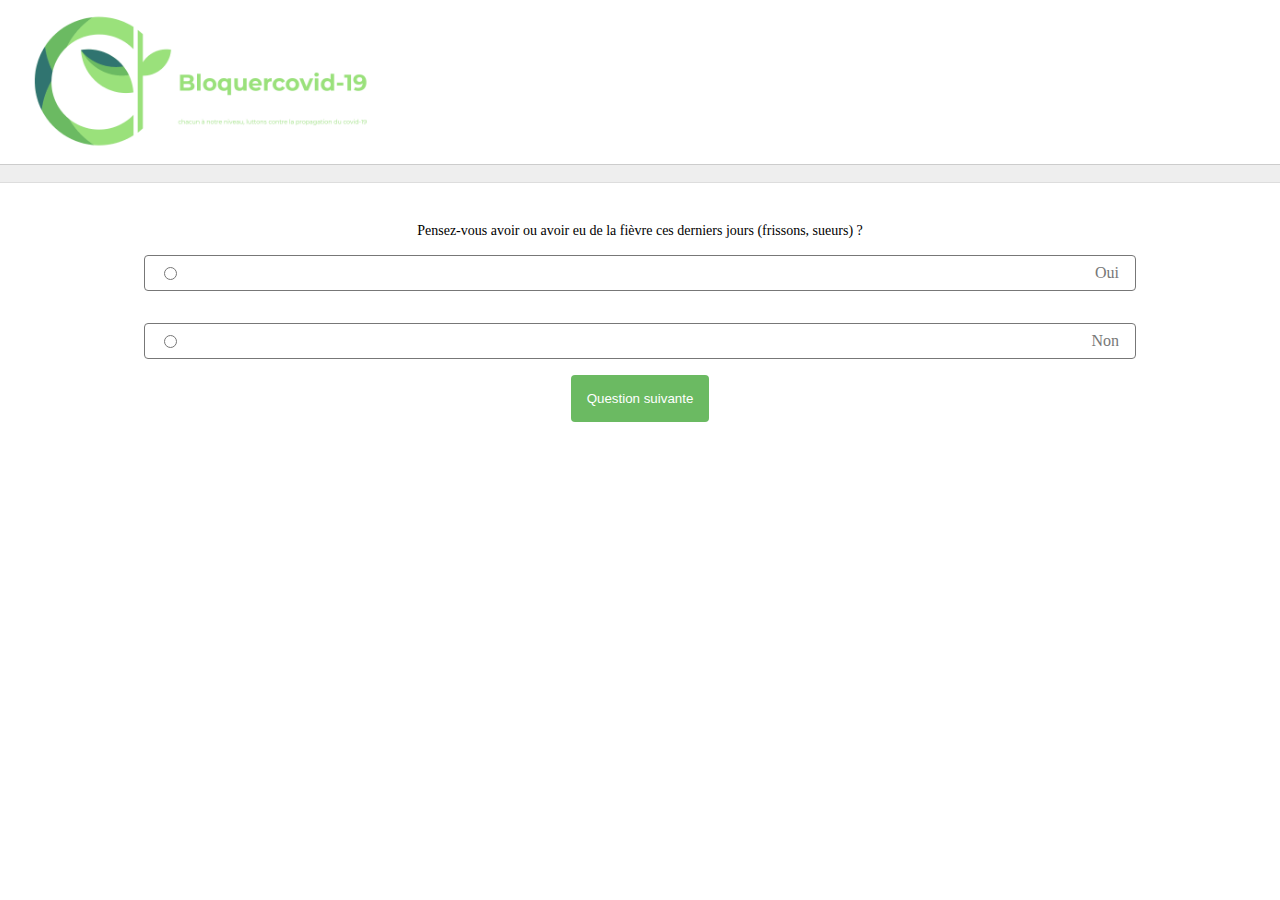
==== autotest/index.html @ 59148ec9 "first commit" ====
<!DOCTYPE html>
<html lang="en">
<head>
    <meta charset="UTF-8">
    <meta name="viewport" content="width=device-width, initial-scale=1.0">
    <link rel="stylesheet" href="../style.css">
    <link rel="stylesheet" href="style.css">
    <title>Auto Test | Bloquer covid-19</title>
</head>
<body>
    <header>
        <div class="logo-cn">
            <img src="../assets/facebook_cover_photo_1.png" alt="Logo" class="logo">
        </div>
    </header>

    <!-- La barre de progression qui nous permet de voir le nombre de question qui nous reste -->
    <div class="progress-bar">
        <div id="pbv" class="progress-bar-value"></div>
    </div>

    <main>

        <h1 class="question"></h1>

        <div class="suggestions">

        </div>

        <button class="next-btn">Question suivante</button>

    </main>

    <script src="./script.js" type="module"></script>
</body>
</html>
---- style.css ----
/**

    color-pm: #6bba62
    color-pm-dark: #307470
    color-pm-light: #9ae17b

*/


* {
    margin: 0px;
    padding: 0px;
    box-sizing: border-box;
}

header {
    display: flex;
    flex-direction: row;
    flex-wrap: nowrap;
    align-items: center;
    justify-content: space-between;
    padding: 8px;
    border-bottom: 1px solid #cccccc;
    background-color: white;
    z-index: 2;
    position: sticky;
    top: 0px;
    left: 0px;
}

.logo {
    width: auto;
    height: 16vh;
}

nav {
    display: none;
    transition: 0.4s;
}

.show-nav {
    display: flex;
    flex-direction: column;
    width: 100vw;
    position: absolute;
    left: 0px;
    top: 19vh;
    background-color: white;
}

.nav-item {
    text-decoration: none;
    padding: 8px 16px;
    border-bottom: 1px solid #6bba62;
    color: #307470;
}

.humberger-btn {
    color: #6bba62;
    border: 1px solid #6bba62;
    padding: 8px;
    background-color: white;
    border-radius: 4px;
}

button:hover {
    cursor: pointer;
}

.home-cn {
    background-image:
    linear-gradient(to bottom, rgba(0, 0, 0, 0.52), rgba(117, 19, 93, 0.73)), url(https://images.unsplash.com/photo-1542884748-2b87b36c6b90?ixlib=rb-1.2.1&ixid=eyJhcHBfaWQiOjEyMDd9&auto=format&fit=crop&w=750&q=80);
    background-size: cover;
    height: auto;
    display: flex;
    flex-direction: column;
    align-items: center;
    justify-content: center;
    padding: 40px 10px;
}

.explanation {
    padding: 20px;
}

.explanation h1 {
    text-align: center;
    padding: 20px;
    color: white;
}

.explanation p {
    text-align: center;
    padding: 20px;
    color: white;
}

.test-form {
    background-color: white;
    padding: 20px;
    box-shadow: -1px 2px 10px #444444;
    border-radius: 4px;
    display: flex;
    flex-direction: column;
}

.form-group {
    display: flex;
    flex-direction: column;
    padding: 16px 0px;
}

.form-group input {
    padding: 16px;
    border: 1px solid #cccccc;
    border-radius: 4px;
}

.test-form .custom-link {
    width: 100%;
}

button, .custom-link {
    text-decoration: none;
    background-color: #6bba62;
    color: white;
    border: none;
    padding: 16px;
    border-radius: 4px;
    display: inline-block;
    text-align: center;
}

main {
    padding: 20px;
}

main section h1 {
    color: #6bba62;
    text-align: center;
    padding: 20px;
    font-size: 5vw;
}

footer {
    background-color: #eeeeee;
    padding: 20px;
}

footer h1 {
    color: #6bba62;
    padding-bottom: 8px;
}

footer p {
    font-size: 16px;
}

strong {
    color: #307470;
    font-weight: bold;
    font-size: 20px;
}
---- autotest/style.css ----
.progress-bar {
    height: 2vh;
    background-color: #eeeeee;
    border-bottom: 1px solid #dddddd;
    width: 100vw;
}

.progress-bar-value {
    width: 0%;
    background-color: #9ae17b;
    height: 100%;
    transition: 0.8s;
}

main {
    display: flex;
    flex-direction: column;
    justify-content: space-evenly;
    align-items: center;
    width: 100vw;
    padding-top: 40px;
}

.form-suggestion {
    display: flex;
    flex-direction: row;
    justify-content: space-between;
    align-items: center;
    padding: 16px;
    width: 80vw;
}

.form-suggestion label {
    border: 1px solid #777777;
    color: #777777;
    flex-grow: 10;
    text-align: right;
    border-radius: 4px;
    padding: 8px 16px;
    transition: 0.4s;
    width: 100%;
    display: block;

}

.form-suggestion input {
    margin-left: 20px;
    position: absolute;
    transition: 0.4s;
}

input[type="radio"]:checked+label {
    background-color: #307470;
    color: white;
}

h1 {
    font-size: 14px;
    text-align: center;
    font-weight: normal;
}
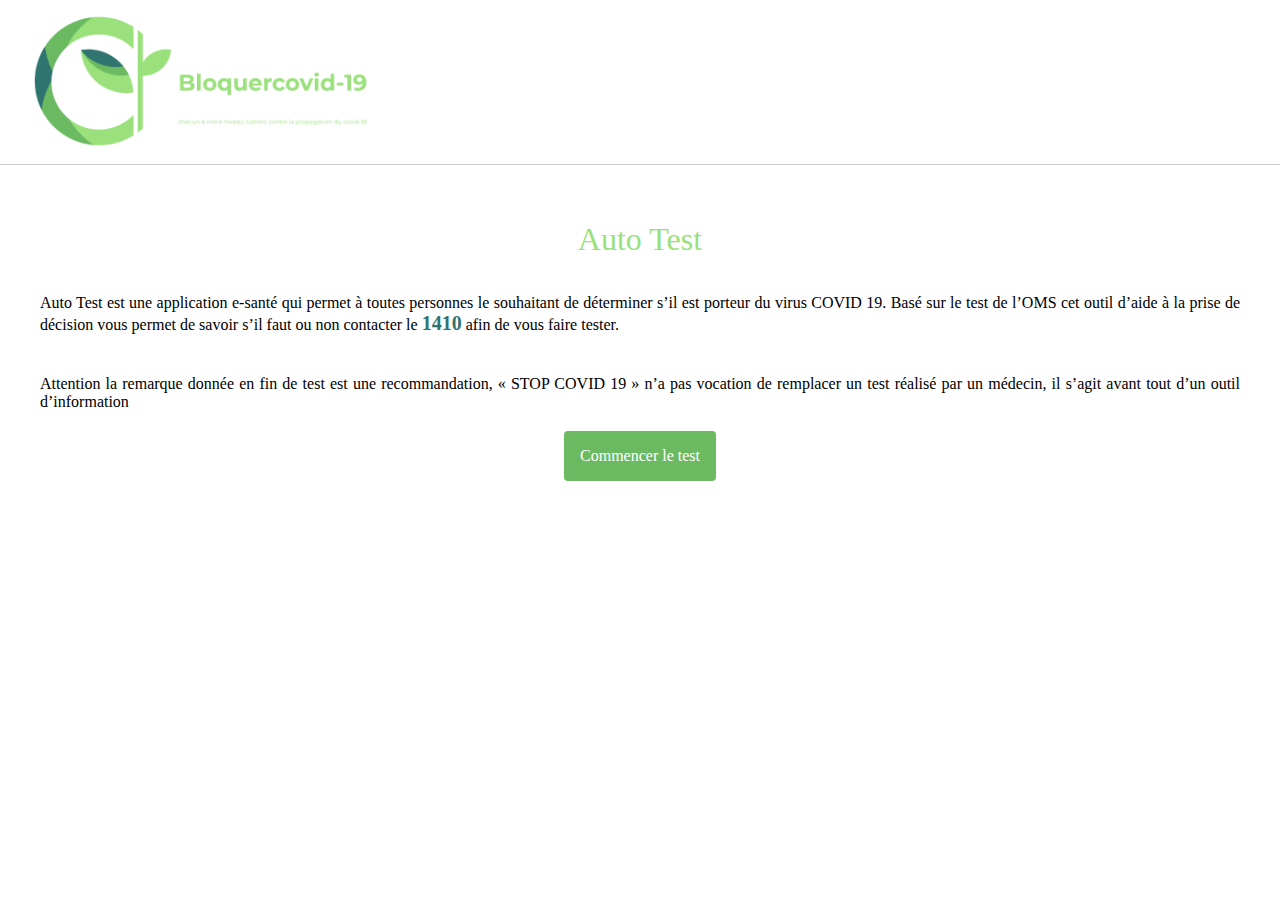
==== commit 943f9522: "save" ====
--- a/autotest/index.html
+++ b/autotest/index.html
@@ -14,23 +14,14 @@
         </div>
     </header>
 
-    <!-- La barre de progression qui nous permet de voir le nombre de question qui nous reste -->
-    <div class="progress-bar">
-        <div id="pbv" class="progress-bar-value"></div>
-    </div>
+    <main>
+        <h1>Auto Test</h1>
 
-    <main>
+        <p>Auto Test est une application e-santé qui permet à toutes personnes le souhaitant de déterminer s’il est porteur du virus COVID 19. Basé sur le test de l’OMS cet outil d’aide à la prise de décision vous permet de savoir s’il faut ou non contacter le <strong>1410</strong>  afin de vous faire tester.</p>
+    
+        <p> Attention la remarque donnée en fin de test est une recommandation, « STOP COVID 19 » n’a pas vocation de remplacer un test réalisé par un médecin, il s’agit avant tout d’un outil d’information</p>
 
-        <h1 class="question"></h1>
-
-        <div class="suggestions">
-
-        </div>
-
-        <button class="next-btn">Question suivante</button>
-
+        <a href="autotest.html" class="custom-link">Commencer le test</a>
     </main>
-
-    <script src="./script.js" type="module"></script>
 </body>
 </html>--- a/style.css
+++ b/style.css
@@ -67,10 +67,21 @@
     cursor: pointer;
 }
 
+a.disable {
+    background-color: #cccccc;
+    color: #eeeeee;
+}
+
+a.disable:hover {
+    cursor: not-allowed;
+}
+
 .home-cn {
     background-image:
-    linear-gradient(to bottom, rgba(0, 0, 0, 0.52), rgba(117, 19, 93, 0.73)), url(https://images.unsplash.com/photo-1542884748-2b87b36c6b90?ixlib=rb-1.2.1&ixid=eyJhcHBfaWQiOjEyMDd9&auto=format&fit=crop&w=750&q=80);
+    linear-gradient(to bottom, rgba(77, 77, 77, 0.52), rgba(49, 49, 49, 0.73)), url(https://images.unsplash.com/photo-1542884748-2b87b36c6b90?ixlib=rb-1.2.1&ixid=eyJhcHBfaWQiOjEyMDd9&auto=format&fit=crop&w=750&q=80);
     background-size: cover;
+    background-repeat:   no-repeat;
+    background-position: center center; 
     height: auto;
     display: flex;
     flex-direction: column;
@@ -160,4 +171,42 @@
     color: #307470;
     font-weight: bold;
     font-size: 20px;
+}
+
+@media screen and (min-width: 900px){
+
+    .humberger-btn {
+        display: none;
+    }
+
+    nav {
+        display: flex;
+        flex-direction: row;
+        justify-content: space-evenly;
+    }
+
+    .nav-item {
+        border-bottom: none;
+    }
+
+    .home-cn {
+        display: flex;
+        flex-direction: row;
+        height: 90vh;
+    }
+
+    .explanation {
+        width: 50%;
+        justify-content: start;
+        display: flex;
+        flex-direction: column;
+    }
+
+    .explanation h1 {
+        text-align: start;
+    }
+
+    .explanation p {
+        text-align: start;
+    }
 }--- a/autotest/style.css
+++ b/autotest/style.css
@@ -4,6 +4,10 @@
     background-color: #eeeeee;
     border-bottom: 1px solid #dddddd;
     width: 100vw;
+    position: sticky;
+    top: 0px;
+    left: 0px;
+    z-index: 4;
 }
 
 .progress-bar-value {
@@ -56,7 +60,14 @@
 }
 
 h1 {
-    font-size: 14px;
     text-align: center;
     font-weight: normal;
-}+    color: #9ae17b;
+    padding: 16px 16px;
+}
+
+p {
+    text-align: justify;
+    padding: 20px;
+}
+
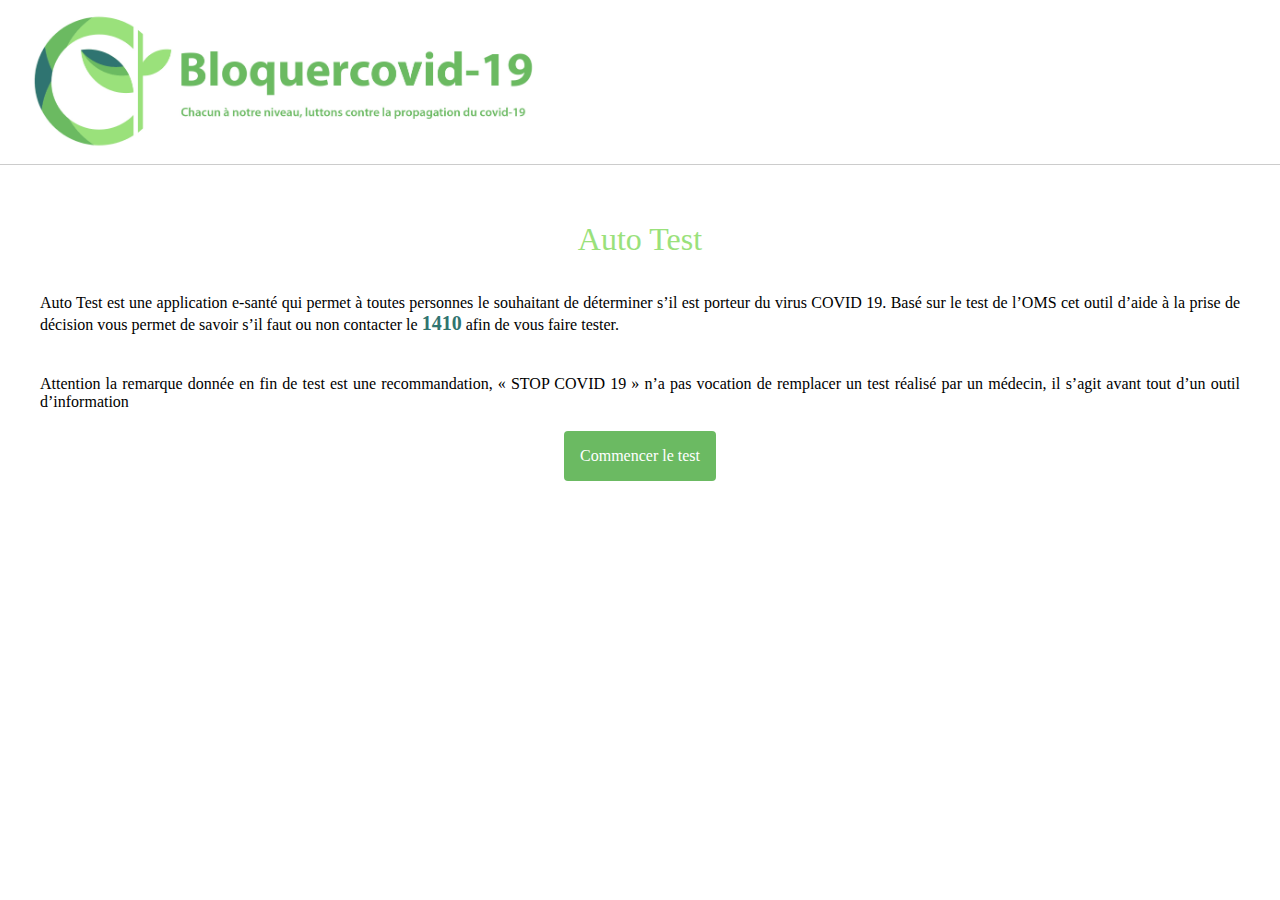
==== commit e68533bb: "save" ====
--- a/autotest/index.html
+++ b/autotest/index.html
@@ -10,7 +10,7 @@
 <body>
     <header>
         <div class="logo-cn">
-            <img src="../assets/facebook_cover_photo_1.png" alt="Logo" class="logo">
+            <img src="../assets/logo.jpg" alt="Logo" class="logo">
         </div>
     </header>
 
--- a/style.css
+++ b/style.css
@@ -65,15 +65,6 @@
 
 button:hover {
     cursor: pointer;
-}
-
-a.disable {
-    background-color: #cccccc;
-    color: #eeeeee;
-}
-
-a.disable:hover {
-    cursor: not-allowed;
 }
 
 .home-cn {
@@ -140,6 +131,7 @@
     border-radius: 4px;
     display: inline-block;
     text-align: center;
+    transition: 1s;
 }
 
 main {
@@ -171,6 +163,15 @@
     color: #307470;
     font-weight: bold;
     font-size: 20px;
+}
+
+button.disable, a.disable {
+    background-color: #cccccc;
+    color: #777777;
+}
+
+button.disable:hover, a.disable:hover {
+    cursor: not-allowed;
 }
 
 @media screen and (min-width: 900px){
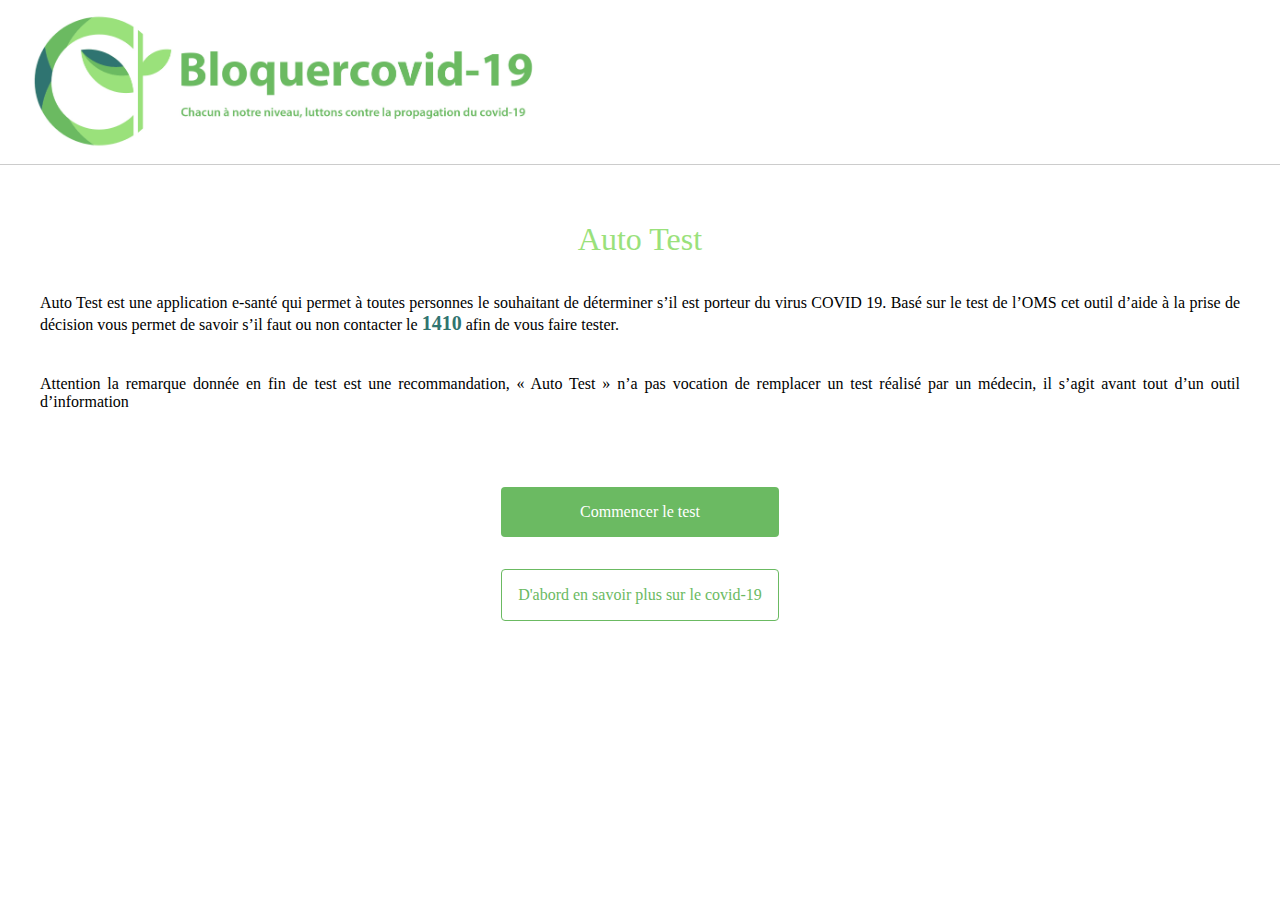
==== commit 54090186: "save" ====
--- a/autotest/index.html
+++ b/autotest/index.html
@@ -6,6 +6,20 @@
     <link rel="stylesheet" href="../style.css">
     <link rel="stylesheet" href="style.css">
     <title>Auto Test | Bloquer covid-19</title>
+
+    <style>
+
+        .actions {
+            padding: 40px;
+            display: flex;
+            flex-direction: column;
+            justify-content: center;
+        }
+
+        .actions * {
+            margin: 16px;
+        }
+    </style>
 </head>
 <body>
     <header>
@@ -19,9 +33,12 @@
 
         <p>Auto Test est une application e-santé qui permet à toutes personnes le souhaitant de déterminer s’il est porteur du virus COVID 19. Basé sur le test de l’OMS cet outil d’aide à la prise de décision vous permet de savoir s’il faut ou non contacter le <strong>1410</strong>  afin de vous faire tester.</p>
     
-        <p> Attention la remarque donnée en fin de test est une recommandation, « STOP COVID 19 » n’a pas vocation de remplacer un test réalisé par un médecin, il s’agit avant tout d’un outil d’information</p>
+        <p> Attention la remarque donnée en fin de test est une recommandation, « Auto Test » n’a pas vocation de remplacer un test réalisé par un médecin, il s’agit avant tout d’un outil d’information</p>
 
-        <a href="autotest.html" class="custom-link">Commencer le test</a>
+        <div class="actions">
+            <a href="autotest.html" class="custom-link">Commencer le test</a>
+            <a href="../index.html#apropos" class="custom-link-lite">D'abord en savoir plus sur le covid-19</a>
+        </div>
     </main>
 </body>
 </html>--- a/style.css
+++ b/style.css
@@ -1,9 +1,10 @@
 /**
-
     color-pm: #6bba62
     color-pm-dark: #307470
     color-pm-light: #9ae17b
 
+    font-family: 'Merriweather', serif;
+    font-family: 'Baloo Da 2', cursive;
 */
 
 
@@ -11,6 +12,7 @@
     margin: 0px;
     padding: 0px;
     box-sizing: border-box;
+    font-family: 'Baloo Da 2', cursive;
 }
 
 header {
@@ -134,6 +136,18 @@
     transition: 1s;
 }
 
+.custom-link-lite {
+    text-decoration: none;
+    background-color: white;
+    color: #6bba62;
+    border: 1px solid #6bba62;
+    padding: 16px;
+    border-radius: 4px;
+    display: inline-block;
+    text-align: center;
+    transition: 1s;
+}
+
 main {
     padding: 20px;
 }
--- a/autotest/style.css
+++ b/autotest/style.css
@@ -4,9 +4,7 @@
     background-color: #eeeeee;
     border-bottom: 1px solid #dddddd;
     width: 100vw;
-    position: sticky;
-    top: 0px;
-    left: 0px;
+    position: fixed;
     z-index: 4;
 }
 
@@ -71,3 +69,9 @@
     padding: 20px;
 }
 
+@media screen and (min-width: 620px){
+
+    .form-suggestion {
+        width: 40vw;
+    }
+}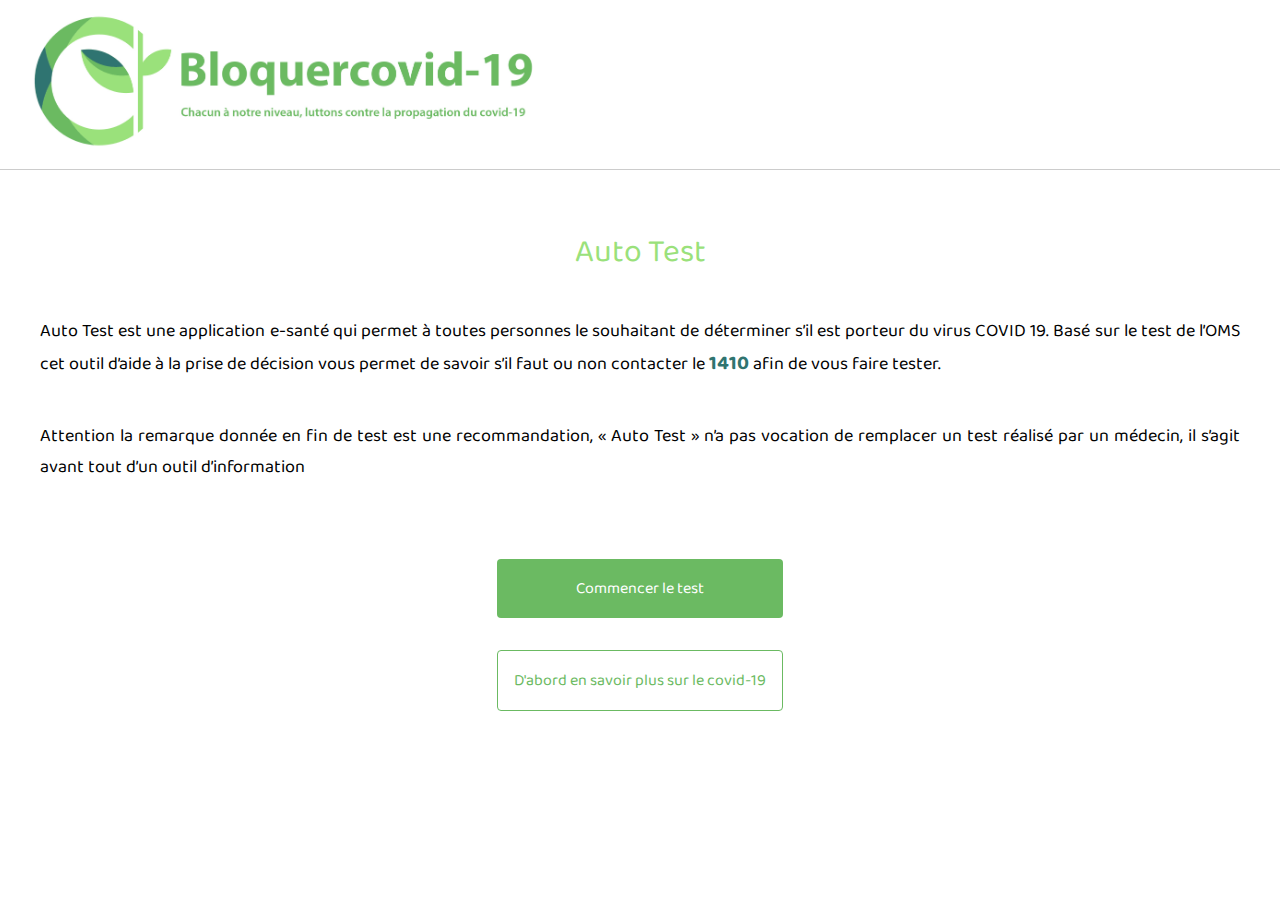
==== commit f4e0654c: "save" ====
--- a/autotest/index.html
+++ b/autotest/index.html
@@ -3,6 +3,7 @@
 <head>
     <meta charset="UTF-8">
     <meta name="viewport" content="width=device-width, initial-scale=1.0">
+    <link href="https://fonts.googleapis.com/css?family=Baloo+Da+2|Merriweather&display=swap" rel="stylesheet"> 
     <link rel="stylesheet" href="../style.css">
     <link rel="stylesheet" href="style.css">
     <title>Auto Test | Bloquer covid-19</title>
--- a/style.css
+++ b/style.css
@@ -28,6 +28,8 @@
     position: sticky;
     top: 0px;
     left: 0px;
+    width: 100vw;
+    overflow-x: hidden;
 }
 
 .logo {
@@ -150,6 +152,7 @@
 
 main {
     padding: 20px;
+    overflow-x: hidden;
 }
 
 main section h1 {
@@ -167,10 +170,6 @@
 footer h1 {
     color: #6bba62;
     padding-bottom: 8px;
-}
-
-footer p {
-    font-size: 16px;
 }
 
 strong {
@@ -186,6 +185,10 @@
 
 button.disable:hover, a.disable:hover {
     cursor: not-allowed;
+}
+
+p, input, label {
+    font-size: 18px;
 }
 
 @media screen and (min-width: 900px){
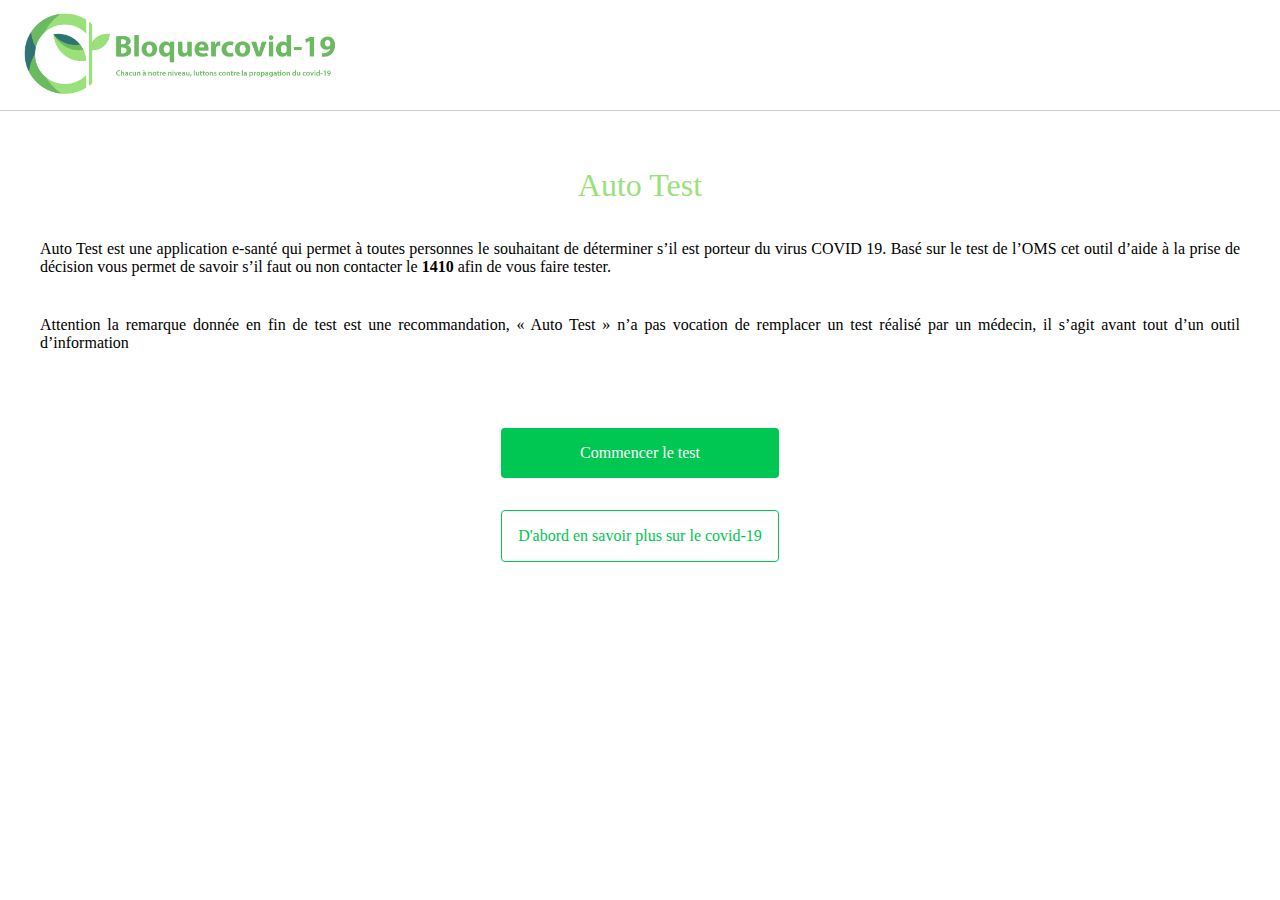
==== commit 93d4db81: "upload" ====
--- a/autotest/index.html
+++ b/autotest/index.html
@@ -1,15 +1,15 @@
 <!DOCTYPE html>
 <html lang="en">
+
 <head>
     <meta charset="UTF-8">
     <meta name="viewport" content="width=device-width, initial-scale=1.0">
-    <link href="https://fonts.googleapis.com/css?family=Baloo+Da+2|Merriweather&display=swap" rel="stylesheet"> 
+    <link href="https://fonts.googleapis.com/css?family=Baloo+Da+2|Merriweather&display=swap" rel="stylesheet">
     <link rel="stylesheet" href="../style.css">
     <link rel="stylesheet" href="style.css">
     <title>Auto Test | Bloquer covid-19</title>
 
     <style>
-
         .actions {
             padding: 40px;
             display: flex;
@@ -22,6 +22,7 @@
         }
     </style>
 </head>
+
 <body>
     <header>
         <div class="logo-cn">
@@ -32,14 +33,27 @@
     <main>
         <h1>Auto Test</h1>
 
-        <p>Auto Test est une application e-santé qui permet à toutes personnes le souhaitant de déterminer s’il est porteur du virus COVID 19. Basé sur le test de l’OMS cet outil d’aide à la prise de décision vous permet de savoir s’il faut ou non contacter le <strong>1410</strong>  afin de vous faire tester.</p>
-    
-        <p> Attention la remarque donnée en fin de test est une recommandation, « Auto Test » n’a pas vocation de remplacer un test réalisé par un médecin, il s’agit avant tout d’un outil d’information</p>
+        <p>Auto Test est une application e-santé qui permet à toutes personnes le souhaitant de déterminer s’il est
+            porteur du virus COVID 19. Basé sur le test de l’OMS cet outil d’aide à la prise de décision vous permet de
+            savoir s’il faut ou non contacter le <strong>1410</strong> afin de vous faire tester.</p>
+
+        <p> Attention la remarque donnée en fin de test est une recommandation, « Auto Test » n’a pas vocation de
+            remplacer un test réalisé par un médecin, il s’agit avant tout d’un outil d’information</p>
 
         <div class="actions">
-            <a href="autotest.html" class="custom-link">Commencer le test</a>
+            <a href="#" onclick="addVilleAndQuartierOnPath(this)" class="custom-link">Commencer le test</a>
             <a href="../index.html#apropos" class="custom-link-lite">D'abord en savoir plus sur le covid-19</a>
         </div>
     </main>
+
+    <script>
+        function addVilleAndQuartierOnPath(e) {
+            const url = decodeURI(window.location);
+            const ville = url.split('?ville=')[1].split('&')[0];
+            const quartier = url.split('&quartier=')[1];
+            window.location = "autotest.html" + '?ville=' + ville + '&quartier=' + quartier;
+        }
+    </script>
 </body>
+
 </html>--- a/style.css
+++ b/style.css
@@ -1,5 +1,5 @@
 /**
-    color-pm: #6bba62
+    color-pm: #00c652
     color-pm-dark: #307470
     color-pm-light: #9ae17b
 
@@ -12,10 +12,11 @@
     margin: 0px;
     padding: 0px;
     box-sizing: border-box;
-    font-family: 'Baloo Da 2', cursive;
+    font-family: 'Baloo Thambi 2', cursive;
 }
 
 header {
+    
     display: flex;
     flex-direction: row;
     flex-wrap: nowrap;
@@ -29,12 +30,11 @@
     top: 0px;
     left: 0px;
     width: 100vw;
-    overflow-x: hidden;
 }
 
 .logo {
     width: auto;
-    height: 16vh;
+    height: 10vh;
 }
 
 nav {
@@ -45,39 +45,41 @@
 .show-nav {
     display: flex;
     flex-direction: column;
-    width: 100vw;
+    width: 100%;
     position: absolute;
     left: 0px;
-    top: 19vh;
+    top: 14vh;
     background-color: white;
 }
 
 .nav-item {
     text-decoration: none;
-    padding: 8px 16px;
-    border-bottom: 1px solid #6bba62;
-    color: #307470;
+    padding: 16px 16px;
+    border-bottom: 1px solid #00c652;
+    color: #000051;
 }
 
 .humberger-btn {
-    color: #6bba62;
-    border: 1px solid #6bba62;
+    color: #00c652;
+    border: 1px solid #00c652;
     padding: 8px;
     background-color: white;
     border-radius: 4px;
+    margin-right: 20px;
 }
 
 button:hover {
     cursor: pointer;
 }
 
+
 .home-cn {
     background-image:
-    linear-gradient(to bottom, rgba(77, 77, 77, 0.52), rgba(49, 49, 49, 0.73)), url(https://images.unsplash.com/photo-1542884748-2b87b36c6b90?ixlib=rb-1.2.1&ixid=eyJhcHBfaWQiOjEyMDd9&auto=format&fit=crop&w=750&q=80);
-    background-size: cover;
-    background-repeat:   no-repeat;
-    background-position: center center; 
-    height: auto;
+    linear-gradient(to bottom, rgba(77, 77, 77, 0.52), rgba(49, 49, 49, 0.73)),
+     url(https://images.unsplash.com/flagged/photo-1584036561584-b03c19da874c?ixlib=rb-1.2.1&ixid=eyJhcHBfaWQiOjEyMDd9&auto=format&fit=crop&w=500&q=60);
+     background-size: cover;
+     background-repeat: no-repeat;
+     background-position: center center;
     display: flex;
     flex-direction: column;
     align-items: center;
@@ -87,18 +89,28 @@
 
 .explanation {
     padding: 20px;
+    animation: moveTopBottom 1s;
+}
+
+main {
+    width: 100%;
+    display: flex;
+    justify-content: center;
 }
 
 .explanation h1 {
     text-align: center;
     padding: 20px;
     color: white;
+    font-size: 3em;
 }
 
 .explanation p {
     text-align: center;
-    padding: 20px;
-    color: white;
+    padding: 20;
+    color: white;
+    font-size: 1.9em;
+    line-height: normal;
 }
 
 .test-form {
@@ -108,6 +120,7 @@
     border-radius: 4px;
     display: flex;
     flex-direction: column;
+    animation: moveRightLeft 1s ease-in 0s;
 }
 
 .form-group {
@@ -128,7 +141,7 @@
 
 button, .custom-link {
     text-decoration: none;
-    background-color: #6bba62;
+    background-color: #00c652;
     color: white;
     border: none;
     padding: 16px;
@@ -141,8 +154,8 @@
 .custom-link-lite {
     text-decoration: none;
     background-color: white;
-    color: #6bba62;
-    border: 1px solid #6bba62;
+    color: #00c652;
+    border: 1px solid #00c652;
     padding: 16px;
     border-radius: 4px;
     display: inline-block;
@@ -156,26 +169,34 @@
 }
 
 main section h1 {
-    color: #6bba62;
-    text-align: center;
-    padding: 20px;
-    font-size: 5vw;
+    color: #00c652;
+    text-align: left;
+    padding: 20px;
+    font-size: 2.0em;
+    text-align: center;
+    padding-top: 100px;
+}
+
+main section {
+    padding-bottom: 60px;
 }
 
 footer {
-    background-color: #eeeeee;
-    padding: 20px;
+    background-color: #000000;
+    padding: 20px;
+}
+
+footer * {
+    color: white;
 }
 
 footer h1 {
-    color: #6bba62;
+    color: #00c652;
     padding-bottom: 8px;
 }
 
 strong {
-    color: #307470;
     font-weight: bold;
-    font-size: 20px;
 }
 
 button.disable, a.disable {
@@ -187,11 +208,217 @@
     cursor: not-allowed;
 }
 
-p, input, label {
+
+.geste {
+    padding: 20px;
+    padding-bottom: 40px;
+    text-align: center;
+    border-bottom: 1px solid #eeeeee;
+}
+
+.geste i {
+    color: #00c652;
+    font-size: 32px;
+}
+
+.geste h2 {
+    color: #00c652;
+    padding: 14px;
+    font-size: 16px;
+}
+
+.geste p {
+    color: #777777;
+    font-size: 14px;
+}
+
+.geste img {
+    width: 64px;
+    height: auto;
+}
+
+#bongeste p {
+    padding: 20px;
+}
+
+#apropos p {
+    padding: 20px;
+    text-align: justify;
+    line-height: 2em;
+}
+
+#apropos ul {
+    padding: 16px;
+    display: flex;
+    flex-direction: row;
+    flex-wrap: wrap;
+    justify-content: space-between;
+    list-style: none;
+}
+
+#apropos li {
+    padding: 16px;
+    width: 100%;
+    box-shadow: -1px 2px 5px #aaaaaa;
+    margin: 8px;
+    color: black;
+    font-size: 14px;
+    transition: 0.4s;
+}
+
+#apropos li strong {
+    text-align: center;
+    display: block;
+    font-weight: bold;
+    padding: 8px;
+    color: #000051;
+}
+
+#apropos li:hover {
+    cursor: pointer;
+    transform: scale(1.1);
+}
+
+#stat p {
+    padding: 40px;
+}
+
+a {
+    text-decoration: none;
+    color: rgb(121, 121, 4);
+}
+
+.logo_sing {
+    width: 92px;
+    height: auto;
+}
+
+.copyright {
+    text-align: center;
+    padding: 40px 20px;
+}
+
+section:nth-child(2n) {
+    background-color: #00c652;
+    padding: 16% 20px 24% 20px;
+    color: white;
+}
+
+section:nth-child(2n) h1 {
+    color: white;
+}
+
+.geste h2, .geste p {
+    color: white;
+}
+
+
+.geste h2 {
     font-size: 18px;
 }
 
+.method {
+    position: relative;
+    left: 10%;
+    width: 80%;
+    background-color: white;
+    box-shadow: -1px 2px 5px green;
+    padding: 20px;
+}
+
+.method img, .method h3 {
+    width: 100%;
+    color: #00c652;
+}
+
+article {
+    padding: 20px;
+}
+
+.post {
+    padding: 20px;
+}
+
+.post img {
+    width: 100px;
+    height: auto;
+}
+
+.post iframe {
+    width: 90%;
+    padding: 20px 0px;
+}
+
+article h2 {
+    font-family: -apple-system, BlinkMacSystemFont, 'Segoe UI', Roboto, Oxygen, Ubuntu, Cantarell, 'Open Sans', 'Helvetica Neue', sans-serif;
+}
+
+.post p {
+    text-align: justify;
+}
+
+.post h3 {
+    text-transform: uppercase;
+    padding: 16px 0px;
+}
+
+.post p a {
+    padding: 20px 0px;
+}
+
+.post {
+    display: flex;
+    flex-direction: column;
+    justify-content: center;
+}
+
+.card {
+    background-color: white;
+    box-shadow: -1px 2px 5px green;
+    margin: 8px;
+    transition: 0.4s;
+}
+
+.card:hover {
+    transform: translateY(-10%);
+    box-shadow: -5px 3px 10px green;
+}
+
+.card h2 {
+    background-color: #00c652;
+    color: white;
+    padding: 5%;
+}
+
+.card a {
+    color: white;
+}
+
+.card p {
+    color: #777777;
+    padding: 5%;
+}
+
 @media screen and (min-width: 900px){
+
+    .cards {
+        display: flex;
+        flex-direction: row;
+        flex-wrap: wrap;
+        justify-content: center;
+    }
+
+    .card {
+        width: 30%;
+    }
+
+    .post iframe {
+        width: 560px;
+    }
+
+    #apropos li {
+        width: 30%;
+    }
 
     .humberger-btn {
         display: none;
@@ -227,4 +454,19 @@
     .explanation p {
         text-align: start;
     }
+
+    .gestes {
+        display: flex;
+        flex-direction: row;
+        flex-wrap: wrap;
+        justify-content: space-evenly;
+    }
+
+    .geste {
+        width: 30%;
+    }
+
+    section:nth-child(2n) {
+        clip-path: polygon(0% 10%, 100% 0%, 100% 90%, 0% 100%);
+    }
 }--- a/autotest/style.css
+++ b/autotest/style.css
@@ -53,7 +53,7 @@
 }
 
 input[type="radio"]:checked+label {
-    background-color: #307470;
+    background-color: #000051;
     color: white;
 }
 
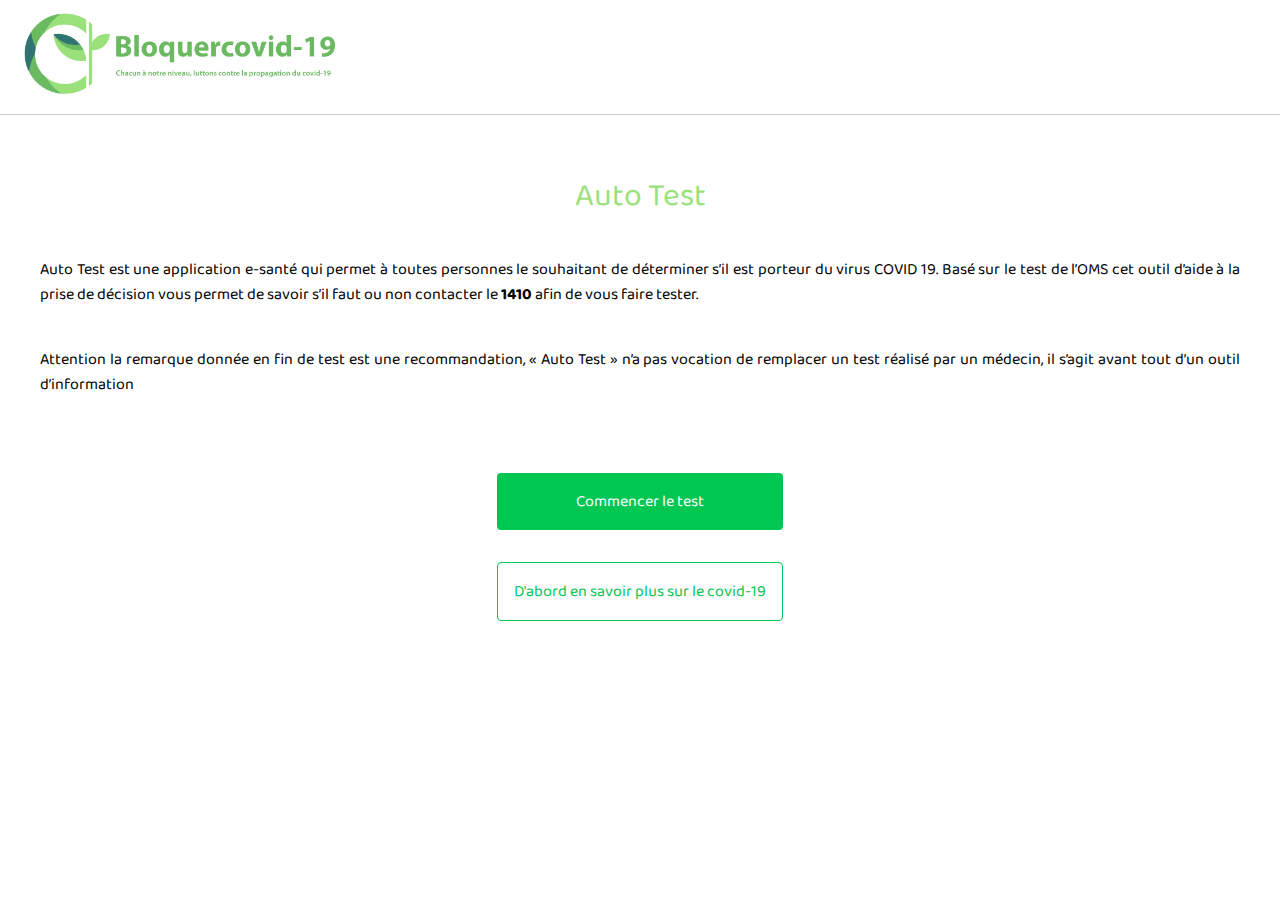
==== commit d3e3bc7c: "upload" ====
--- a/autotest/index.html
+++ b/autotest/index.html
@@ -4,7 +4,7 @@
 <head>
     <meta charset="UTF-8">
     <meta name="viewport" content="width=device-width, initial-scale=1.0">
-    <link href="https://fonts.googleapis.com/css?family=Baloo+Da+2|Merriweather&display=swap" rel="stylesheet">
+    <link href="https://fonts.googleapis.com/css?family=Baloo+Thambi+2&display=swap" rel="stylesheet">
     <link rel="stylesheet" href="../style.css">
     <link rel="stylesheet" href="style.css">
     <title>Auto Test | Bloquer covid-19</title>
--- a/style.css
+++ b/style.css
@@ -283,6 +283,11 @@
     padding: 40px;
 }
 
+#stat img {
+    width: 50%;
+    height: auto;
+}
+
 a {
     text-decoration: none;
     color: rgb(121, 121, 4);
@@ -379,15 +384,12 @@
     transition: 0.4s;
 }
 
-.card:hover {
-    transform: translateY(-10%);
-    box-shadow: -5px 3px 10px green;
-}
-
 .card h2 {
     background-color: #00c652;
     color: white;
     padding: 5%;
+    text-transform: uppercase;
+    font-size: 16px;
 }
 
 .card a {
@@ -397,6 +399,30 @@
 .card p {
     color: #777777;
     padding: 5%;
+    text-align: justify;
+}
+
+.card-2 {
+    background-color: white;
+    padding: 16px;
+    box-shadow: -1px 2px 5px green;
+}
+
+.card-2 a {
+    padding: 16px;
+}
+
+.card-2 img {
+    width: 80px;
+    height: auto;
+}
+
+.center {
+    text-align: center;
+}
+
+.post h3 {
+    text-align: center;
 }
 
 @media screen and (min-width: 900px){
@@ -412,6 +438,13 @@
         width: 30%;
     }
 
+    .post {
+        width: 100%;
+        display: flex;
+        flex-direction: column;
+        justify-content: center;
+    }
+
     .post iframe {
         width: 560px;
     }
